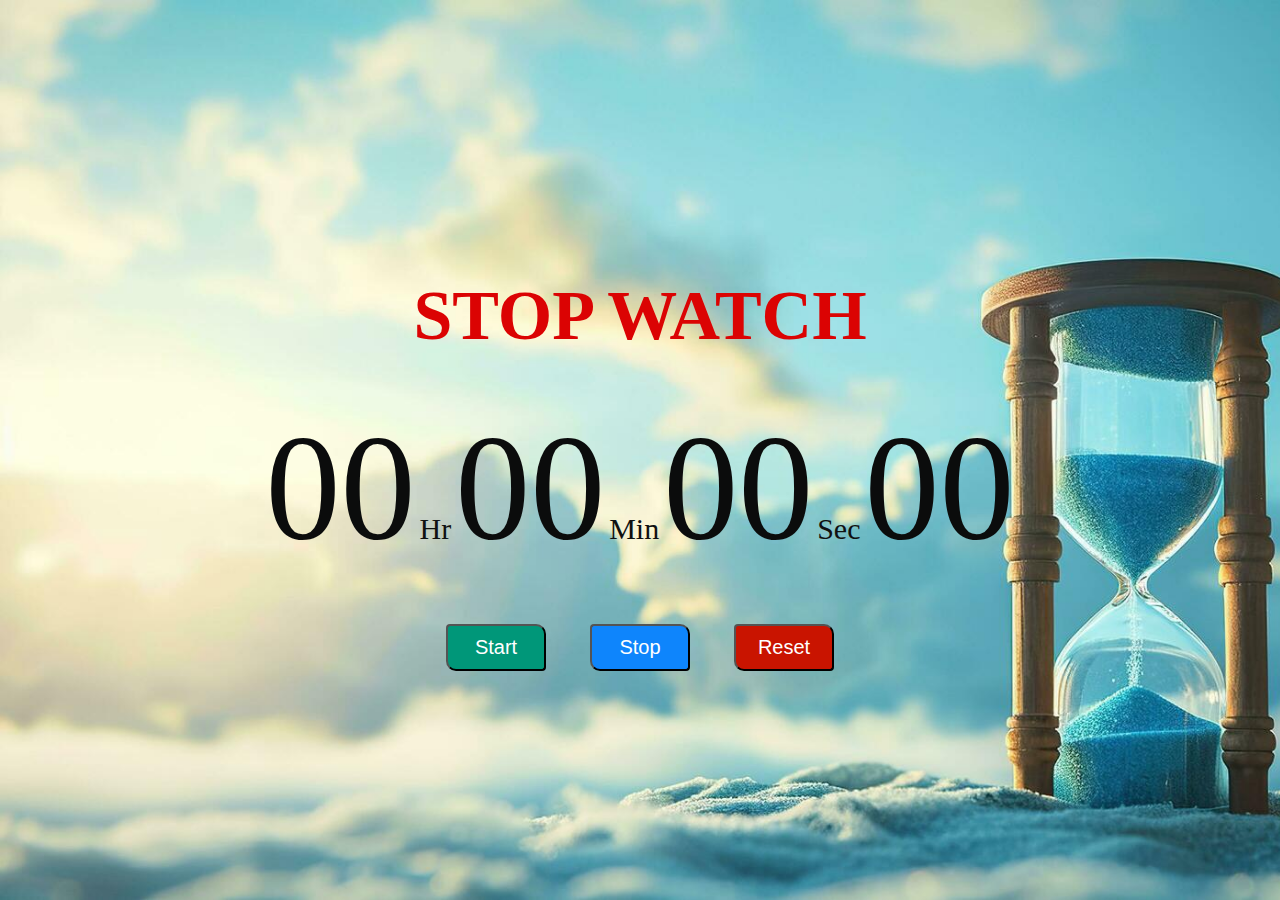
==== index.html @ 05983b4f "msg" ====
<!DOCTYPE html> 
<html lang="en"> 
	
<head> 
	<meta charset="UTF-8"> 
	<meta http-equiv="X-UA-Compatible"
		content="IE=edge"> 
	<meta name="viewport"
		content="width=device-width, initial-scale=1.0"> 
	<title>Design Stopwatch using HTML CSS and JavaScript</title> 
	<link rel="stylesheet" href="style.css"> 
</head> 

<body> 
	<div class="container"> 
		<h1>STOP WATCH</h1> 
		<div id="time"> 
			<span class="digit" id="hr"> 
				00</span> 
			<span class="txt">Hr</span> 
			<span class="digit" id="min"> 
				00</span> 
			<span class="txt">Min</span> 
			<span class="digit" id="sec"> 
				00</span> 
			<span class="txt">Sec</span> 
			<span class="digit" id="count"> 
				00</span> 
		</div> 
		<div id="buttons"> 
			<button class="btn" id="start"> 
				Start</button> 
			<button class="btn" id="stop"> 
				Stop</button> 
			<button class="btn" id="reset"> 
				Reset</button> 
		</div> 
	</div> 

	<script src="script.js"></script> 
</body> 
	
</html>
---- style.css ----
body { 
    background-image:url(assets/images.jpeg) ;
    background-repeat: no-repeat;
    background-size: cover;
	padding: 0; 
	margin: 0; 
	font-family: verdana; 
} 

.container { 
	display: flex; 
	flex-direction: column; 
	justify-content: center; 
	align-items: center; 
	width: 100%; 
	height: 100vh; 
} 

h1 { 
	color: rgb(219, 3, 3); 
	text-align: center;
    font-size: 70PX; 
} 

.digit { 
	font-size: 150px; 
	color: #0b0c0c; 
} 

.txt { 
	font-size: 30px; 
	color: #101111; 
} 

#buttons { 
	margin-top: 50px; 
} 

.btn { 
	width: 100px; 
	padding: 10px 15px; 
	margin: 0px 20px; 
	border-top-right-radius: 10px; 
	border-bottom-left-radius: 10px; 
	border-bottom-right-radius: 4px; 
	border-top-left-radius: 4px; 
	cursor: pointer; 
	font-size: 20px; 
	transition: 0.5s; 
	color: white; 
	font-weight: 500; 
} 

#start { 
	background-color: #009779; 
} 

#stop { 
	background-color: #0e85fc; 
} 

#reset { 
	background-color: #c91400; 
}
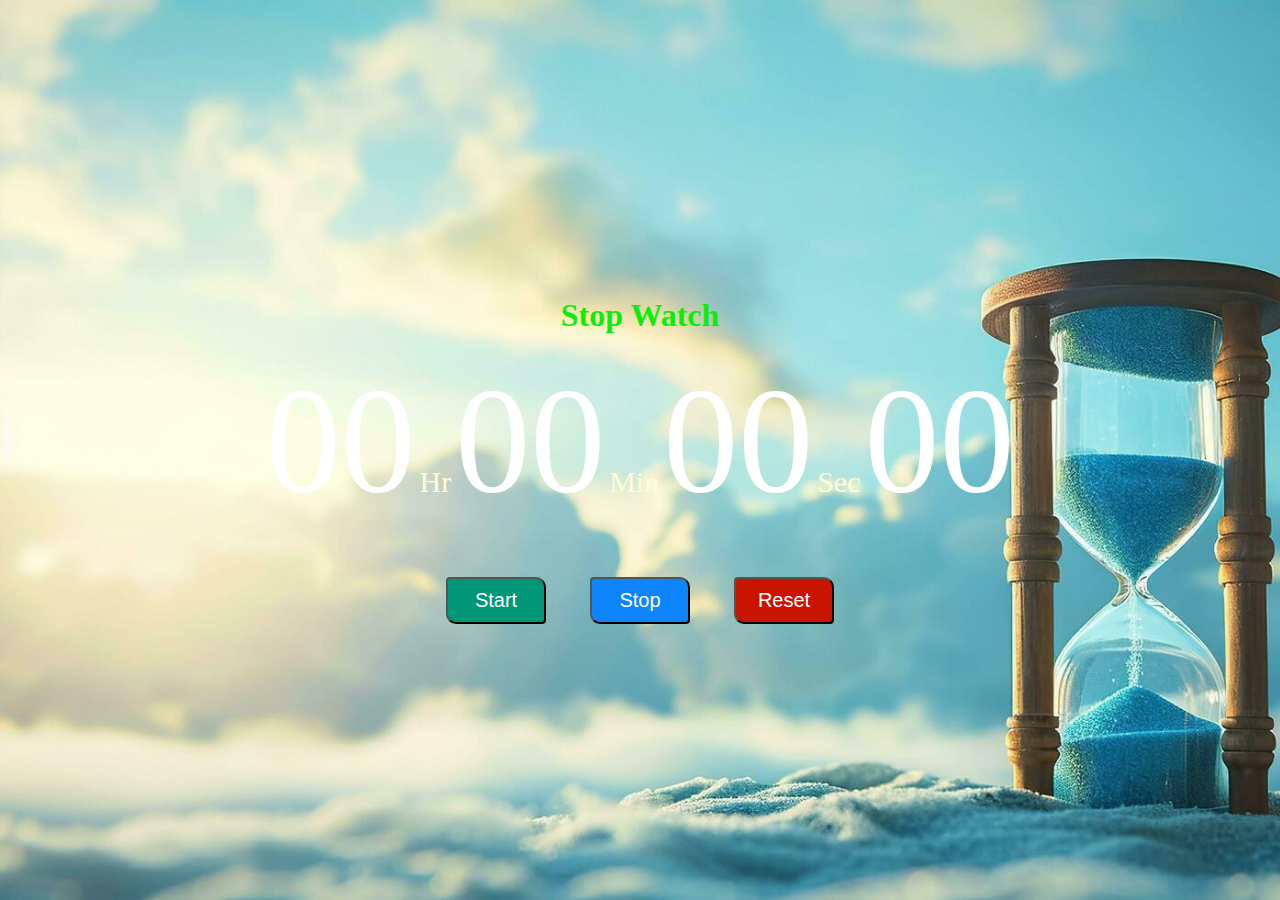
==== commit a3c2dda2: "msg" ====
--- a/index.html
+++ b/index.html
@@ -1,43 +1,43 @@
 <!DOCTYPE html> 
 <html lang="en"> 
-	
+    
 <head> 
-	<meta charset="UTF-8"> 
-	<meta http-equiv="X-UA-Compatible"
-		content="IE=edge"> 
-	<meta name="viewport"
-		content="width=device-width, initial-scale=1.0"> 
-	<title>Design Stopwatch using HTML CSS and JavaScript</title> 
-	<link rel="stylesheet" href="style.css"> 
+    <meta charset="UTF-8"> 
+    <meta http-equiv="X-UA-Compatible" 
+          content="IE=edge"> 
+    <meta name="viewport" 
+          content="width=device-width, initial-scale=1.0"> 
+    <title>Design Stopwatch using HTML CSS and JavaScript</title> 
+    <link rel="stylesheet" href="style.css"> 
 </head> 
-
+  
 <body> 
-	<div class="container"> 
-		<h1>STOP WATCH</h1> 
-		<div id="time"> 
-			<span class="digit" id="hr"> 
-				00</span> 
-			<span class="txt">Hr</span> 
-			<span class="digit" id="min"> 
-				00</span> 
-			<span class="txt">Min</span> 
-			<span class="digit" id="sec"> 
-				00</span> 
-			<span class="txt">Sec</span> 
-			<span class="digit" id="count"> 
-				00</span> 
-		</div> 
-		<div id="buttons"> 
-			<button class="btn" id="start"> 
-				Start</button> 
-			<button class="btn" id="stop"> 
-				Stop</button> 
-			<button class="btn" id="reset"> 
-				Reset</button> 
-		</div> 
-	</div> 
-
-	<script src="script.js"></script> 
+    <div class="container"> 
+        <h1> Stop Watch</h1> 
+        <div id="time"> 
+            <span class="digit" id="hr"> 
+                00</span> 
+            <span class="txt">Hr</span> 
+            <span class="digit" id="min"> 
+                00</span> 
+            <span class="txt">Min</span> 
+            <span class="digit" id="sec"> 
+                00</span> 
+            <span class="txt">Sec</span> 
+            <span class="digit" id="count"> 
+                00</span> 
+        </div> 
+        <div id="buttons"> 
+            <button class="btn" id="start"> 
+                Start</button> 
+            <button class="btn" id="stop"> 
+                Stop</button> 
+            <button class="btn" id="reset"> 
+                Reset</button> 
+        </div> 
+    </div> 
+  
+    <script src="script.js"></script> 
 </body> 
-	
-</html>
+    
+</html>--- a/style.css
+++ b/style.css
@@ -1,7 +1,7 @@
 body { 
-    background-image:url(assets/images.jpeg) ;
-    background-repeat: no-repeat;
-    background-size: cover;
+	background-image: url(assets/images.jpeg);
+	background-repeat: no-repeat;
+	background-size: cover; 
 	padding: 0; 
 	margin: 0; 
 	font-family: verdana; 
@@ -17,19 +17,18 @@
 } 
 
 h1 { 
-	color: rgb(219, 3, 3); 
-	text-align: center;
-    font-size: 70PX; 
+	color: rgb(10, 238, 10); 
+	text-align: center; 
 } 
 
 .digit { 
 	font-size: 150px; 
-	color: #0b0c0c; 
+	color: #fff; 
 } 
 
 .txt { 
 	font-size: 30px; 
-	color: #101111; 
+	color: #fffcd6; 
 } 
 
 #buttons { 
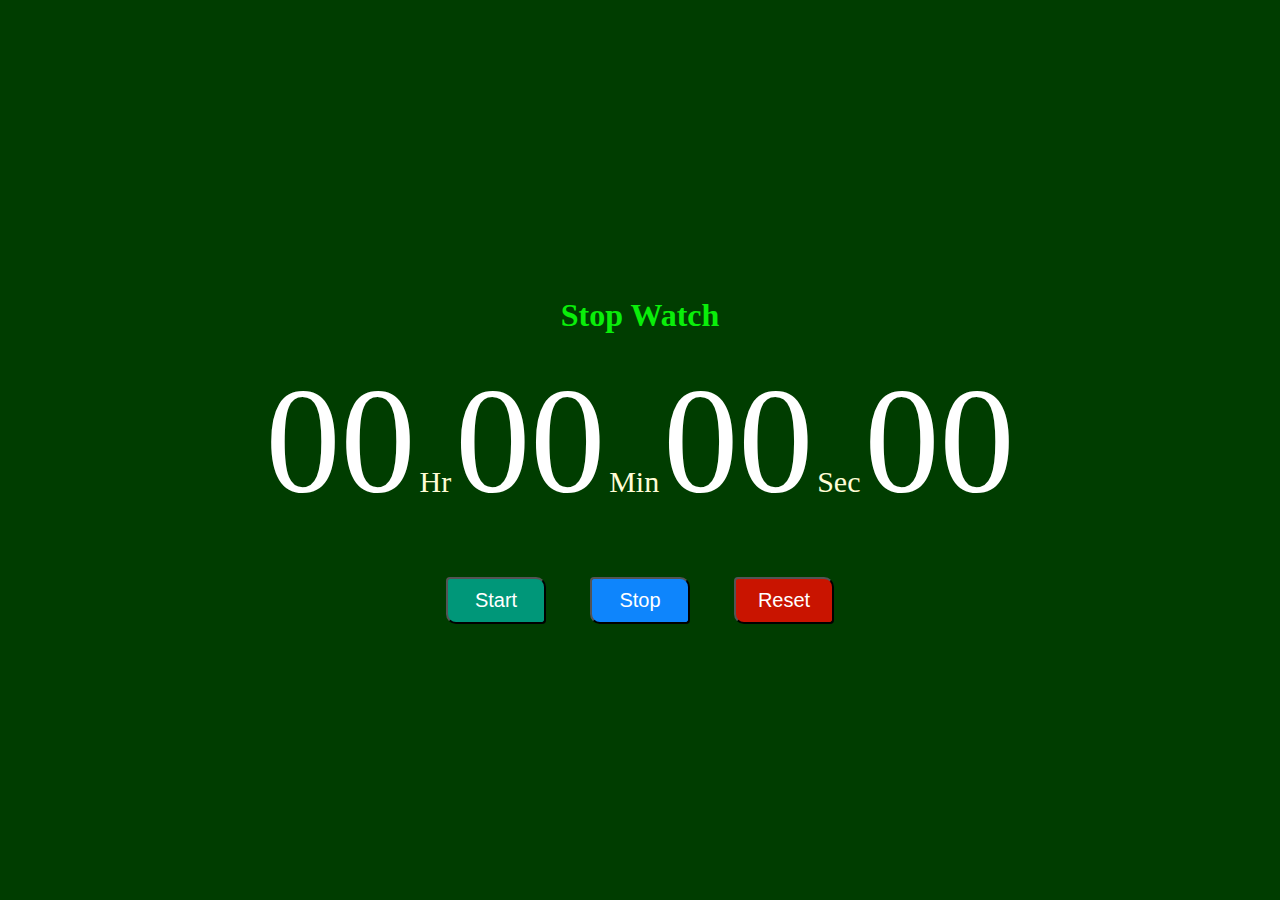
==== commit 9cbc8d42: "ms" ====
--- a/index.html
+++ b/index.html
@@ -1,43 +1,43 @@
 <!DOCTYPE html> 
 <html lang="en"> 
-    
+	
 <head> 
-    <meta charset="UTF-8"> 
-    <meta http-equiv="X-UA-Compatible" 
-          content="IE=edge"> 
-    <meta name="viewport" 
-          content="width=device-width, initial-scale=1.0"> 
-    <title>Design Stopwatch using HTML CSS and JavaScript</title> 
-    <link rel="stylesheet" href="style.css"> 
+	<meta charset="UTF-8"> 
+	<meta http-equiv="X-UA-Compatible"
+		content="IE=edge"> 
+	<meta name="viewport"
+		content="width=device-width, initial-scale=1.0"> 
+	<title>Design Stopwatch using HTML CSS and JavaScript</title> 
+	<link rel="stylesheet" href="style.css"> 
 </head> 
-  
+
 <body> 
-    <div class="container"> 
-        <h1> Stop Watch</h1> 
-        <div id="time"> 
-            <span class="digit" id="hr"> 
-                00</span> 
-            <span class="txt">Hr</span> 
-            <span class="digit" id="min"> 
-                00</span> 
-            <span class="txt">Min</span> 
-            <span class="digit" id="sec"> 
-                00</span> 
-            <span class="txt">Sec</span> 
-            <span class="digit" id="count"> 
-                00</span> 
-        </div> 
-        <div id="buttons"> 
-            <button class="btn" id="start"> 
-                Start</button> 
-            <button class="btn" id="stop"> 
-                Stop</button> 
-            <button class="btn" id="reset"> 
-                Reset</button> 
-        </div> 
-    </div> 
-  
-    <script src="script.js"></script> 
+	<div class="container"> 
+		<h1> Stop Watch</h1> 
+		<div id="time"> 
+			<span class="digit" id="hr"> 
+				00</span> 
+			<span class="txt">Hr</span> 
+			<span class="digit" id="min"> 
+				00</span> 
+			<span class="txt">Min</span> 
+			<span class="digit" id="sec"> 
+				00</span> 
+			<span class="txt">Sec</span> 
+			<span class="digit" id="count"> 
+				00</span> 
+		</div> 
+		<div id="buttons"> 
+			<button class="btn" id="start"> 
+				Start</button> 
+			<button class="btn" id="stop"> 
+				Stop</button> 
+			<button class="btn" id="reset"> 
+				Reset</button> 
+		</div> 
+	</div> 
+
+	<script src="script.js"></script> 
 </body> 
-    
-</html>+	
+</html>
--- a/style.css
+++ b/style.css
@@ -1,7 +1,4 @@
 body { 
-	background-image: url(assets/images.jpeg);
-	background-repeat: no-repeat;
-	background-size: cover; 
 	padding: 0; 
 	margin: 0; 
 	font-family: verdana; 
@@ -14,6 +11,7 @@
 	align-items: center; 
 	width: 100%; 
 	height: 100vh; 
+	background-color: rgb(0, 61, 0); 
 } 
 
 h1 { 
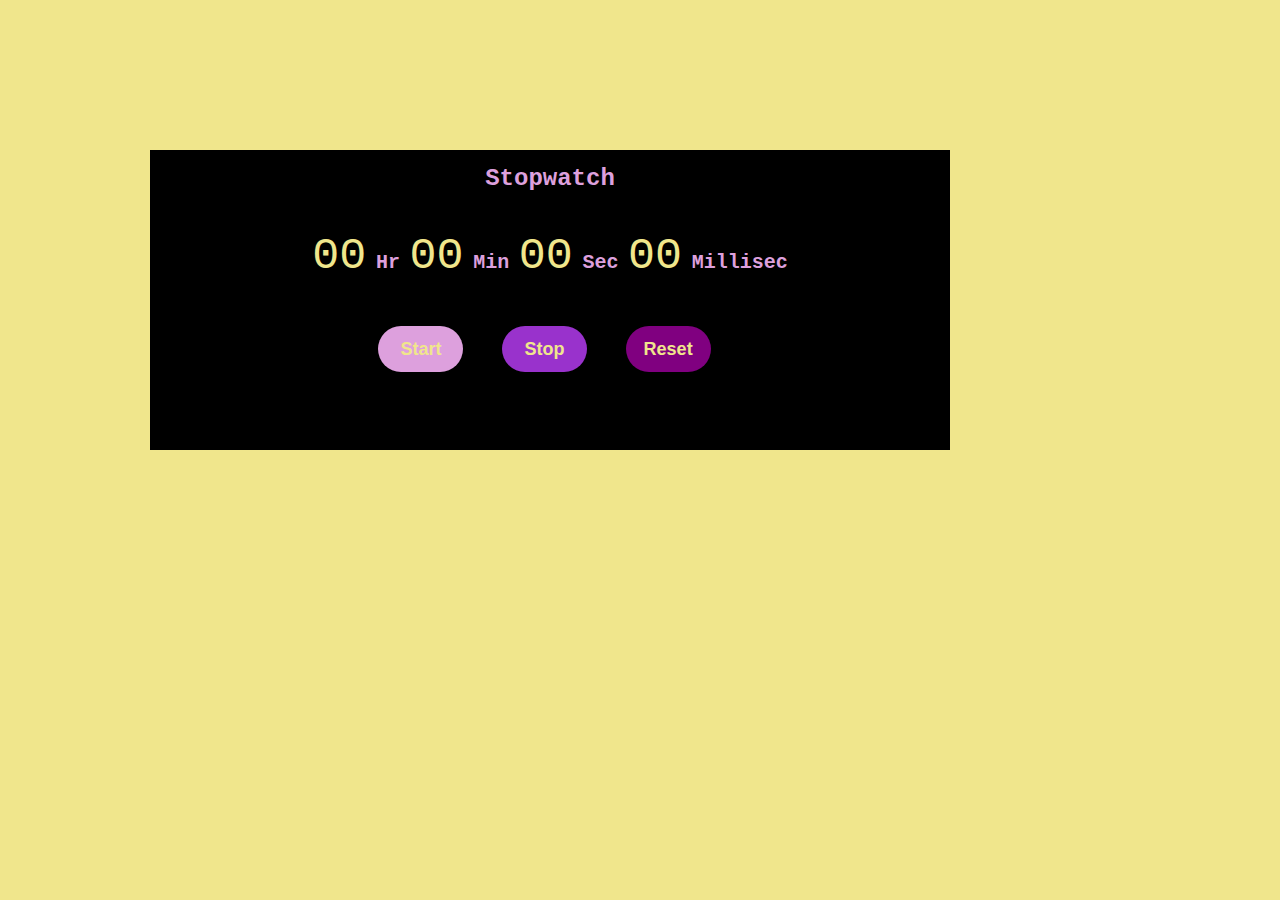
==== commit 5e12ebbf: "msg" ====
--- a/index.html
+++ b/index.html
@@ -1,43 +1,164 @@
-<!DOCTYPE html> 
-<html lang="en"> 
-	
-<head> 
-	<meta charset="UTF-8"> 
-	<meta http-equiv="X-UA-Compatible"
-		content="IE=edge"> 
-	<meta name="viewport"
-		content="width=device-width, initial-scale=1.0"> 
-	<title>Design Stopwatch using HTML CSS and JavaScript</title> 
-	<link rel="stylesheet" href="style.css"> 
-</head> 
-
-<body> 
-	<div class="container"> 
-		<h1> Stop Watch</h1> 
-		<div id="time"> 
-			<span class="digit" id="hr"> 
-				00</span> 
-			<span class="txt">Hr</span> 
-			<span class="digit" id="min"> 
-				00</span> 
-			<span class="txt">Min</span> 
-			<span class="digit" id="sec"> 
-				00</span> 
-			<span class="txt">Sec</span> 
-			<span class="digit" id="count"> 
-				00</span> 
-		</div> 
-		<div id="buttons"> 
-			<button class="btn" id="start"> 
-				Start</button> 
-			<button class="btn" id="stop"> 
-				Stop</button> 
-			<button class="btn" id="reset"> 
-				Reset</button> 
-		</div> 
-	</div> 
-
-	<script src="script.js"></script> 
-</body> 
-	
-</html>
+<!DOCTYPE html>  
+<html lang= "en">  
+<head>  
+    <meta charset="UTF-8">   
+    <meta http-equiv="X-UA-Compatible"   
+          content="IE=edge">   
+    <meta name="viewport"   
+          content="width=device-width, initial-scale=1.0">   
+    <title>HTML Stopwatch</title>  
+    <style>  
+        body {  
+            font-family: 'Courier New', Courier, monospace;  
+            background-color: khaki;  
+            margin: 150px;  
+        }  
+        .stopwatch-container {  
+            background-color: black;  
+            width: 800px;  
+            height: 300px;  
+            text-align: center;  
+        }  
+        p {  
+            padding: 15px;  
+            color: plum;  
+            font-size: 24px;  
+            font-weight: 600;  
+        }  
+        .digits {  
+            font-size: 45px;  
+            color: khaki;  
+        }  
+        .text {  
+            font-size: 20px;  
+            color: plum;  
+            font-weight: bold;  
+        }  
+        #buttons {  
+            margin-top: 35px;  
+        }  
+        .button-1, .button-2, .button-3 {  
+            margin: 9px 20px 19px 9px;  
+            padding: 7px 4px 7px 4px;  
+            height: 46px;  
+            width: 85px;  
+            border: 0;  
+            border-radius: 45px;  
+            font-size: 18px;  
+            color: khaki;  
+            cursor: pointer;  
+            transition: 0.5s;  
+            font-weight: 600;  
+            font-family:Verdana, Tahoma, sans-serif;  
+        }  
+        .button-1:hover, .button-2:hover, .button-3:hover{  
+            color: brown;  
+        }  
+        #start {  
+            background-color: plum;  
+        }  
+        #stop {  
+            background-color: darkorchid;  
+        }  
+        #reset {  
+            background-color: purple;  
+        }  
+        #start:hover, #stop:hover, #reset:hover  {  
+            background-color: white;  
+        }  
+    </style>  
+</head>  
+<body>  
+    <div class= "stopwatch-container">  
+        <p> Stopwatch </p>  
+        <div id= "time">  
+            <span class= "digits" id= "hour">00</span>  
+            <span class= "text">Hr</span>  
+            <span class= "digits" id= "minute">  
+              00</span>  
+            <span class= "text">Min</span>  
+            <span class= "digits" id= "second">00</span>  
+            <span class= "text">Sec</span>  
+            <span class= "digits" id= "count">00</span>  
+            <span class= "text">Millisec</span>  
+        </div>  
+        <div id= "buttons">  
+            <button class= "button-1" id= "start">  
+              Start </button>  
+            <button class= "button-2" id= "stop">  
+              Stop </button>  
+            <button class= "button-3" id= "reset">  
+              Reset </button>  
+        </div>  
+    </div>  
+    <script>  
+        let startButton = document.getElementById('start');  
+        let stopButton = document.getElementById('stop');  
+        let resetButton = document.getElementById('reset');  
+            
+        let hour = 0;  
+        let minute = 0;  
+        let second = 0;  
+        let count = 0;  
+            
+        startButton.addEventListener('click', function () {  
+            timer = true;  
+            stopWatch();  
+        });  
+        stopButton.addEventListener('click', function () {  
+            timer = false;  
+        });   
+        resetButton.addEventListener('click', function () {  
+            timer = false;  
+            hour = 0;  
+            minute = 0;  
+            second = 0;  
+            count = 0;  
+            document.getElementById('hour').innerHTML = "00";  
+            document.getElementById('minute').innerHTML = "00";  
+            document.getElementById('second').innerHTML = "00";  
+            document.getElementById('count').innerHTML = "00";  
+        });  
+        function stopWatch() {  
+            if (timer) {  
+                count++;  
+                if (count == 100) {  
+                    second++;  
+                    count = 0;  
+                }  
+                if (second == 60) {  
+                    minute++;  
+                    second = 0;  
+                }  
+                if (minute == 60) {  
+                    hour++;  
+                    minute = 0;  
+                    second = 0;  
+                }  
+                let hourhourString = hour;  
+                let minuteminuteString = minute;  
+                let secondsecondString = second;  
+                let countcountString = count;  
+                if (hour < 10) {  
+                    hourString = "0" + hourString;  
+                }  
+                if (minute < 10) {  
+                    minuteString = "0" + minuteString;  
+                }  
+                if (second < 10) {  
+                    secondString = "0" + secondString;  
+                }  
+            
+                if (count < 10) {  
+                    countString = "0" + countString;  
+                }  
+                document.getElementById('hour').innerHTML = hourString;  
+                document.getElementById('minute').innerHTML = minuteString;  
+                document.getElementById('second').innerHTML = secondString;  
+                document.getElementById('count').innerHTML = countString;  
+                setTimeout(stopWatch, 10);  
+            }  
+        }  
+    </script>  
+</body>  
+</html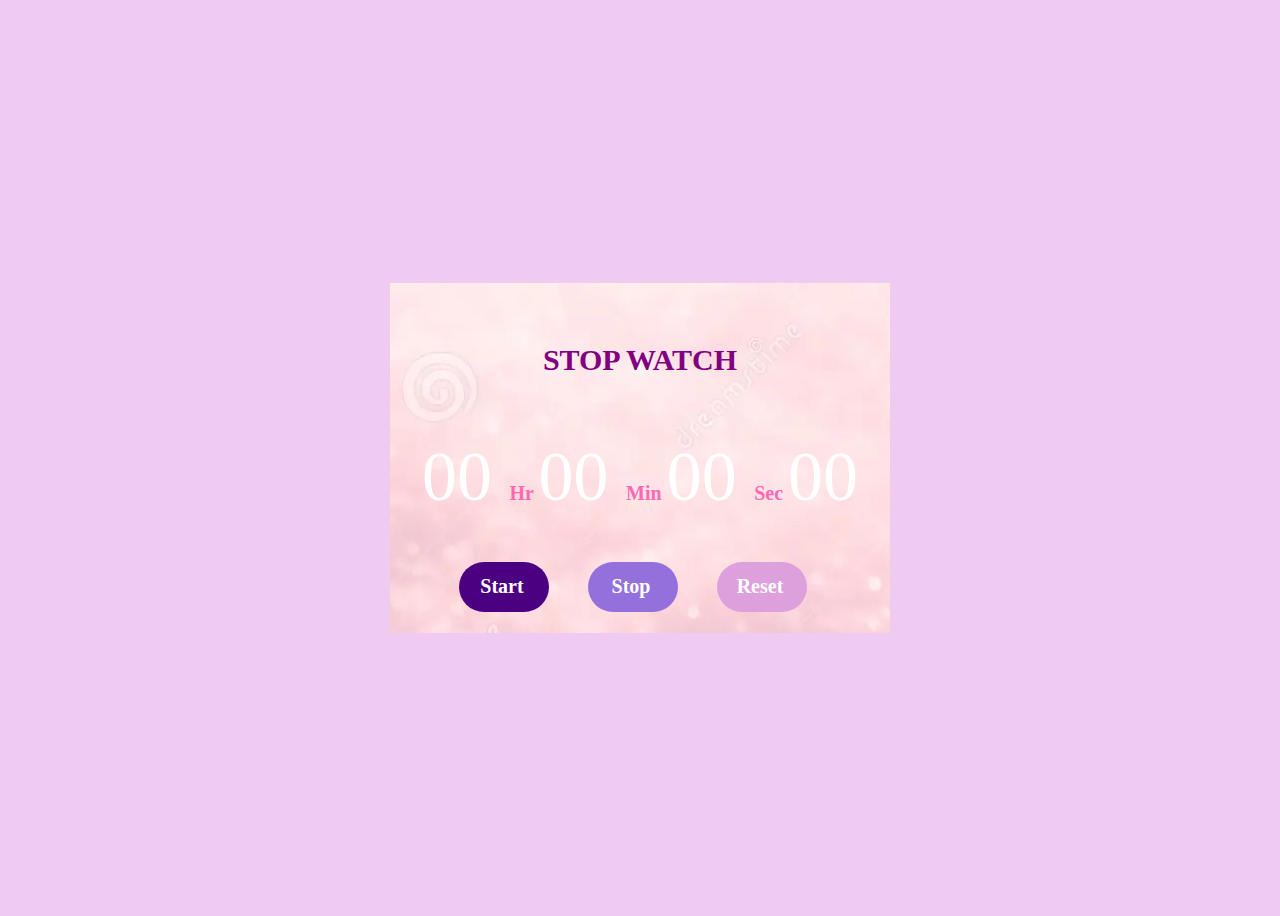
==== commit 2b4a9ba0: "msg" ====
--- a/index.html
+++ b/index.html
@@ -1,164 +1,46 @@
-<!DOCTYPE html>  
-<html lang= "en">  
-<head>  
-    <meta charset="UTF-8">   
-    <meta http-equiv="X-UA-Compatible"   
-          content="IE=edge">   
-    <meta name="viewport"   
-          content="width=device-width, initial-scale=1.0">   
-    <title>HTML Stopwatch</title>  
-    <style>  
-        body {  
-            font-family: 'Courier New', Courier, monospace;  
-            background-color: khaki;  
-            margin: 150px;  
-        }  
-        .stopwatch-container {  
-            background-color: black;  
-            width: 800px;  
-            height: 300px;  
-            text-align: center;  
-        }  
-        p {  
-            padding: 15px;  
-            color: plum;  
-            font-size: 24px;  
-            font-weight: 600;  
-        }  
-        .digits {  
-            font-size: 45px;  
-            color: khaki;  
-        }  
-        .text {  
-            font-size: 20px;  
-            color: plum;  
-            font-weight: bold;  
-        }  
-        #buttons {  
-            margin-top: 35px;  
-        }  
-        .button-1, .button-2, .button-3 {  
-            margin: 9px 20px 19px 9px;  
-            padding: 7px 4px 7px 4px;  
-            height: 46px;  
-            width: 85px;  
-            border: 0;  
-            border-radius: 45px;  
-            font-size: 18px;  
-            color: khaki;  
-            cursor: pointer;  
-            transition: 0.5s;  
-            font-weight: 600;  
-            font-family:Verdana, Tahoma, sans-serif;  
-        }  
-        .button-1:hover, .button-2:hover, .button-3:hover{  
-            color: brown;  
-        }  
-        #start {  
-            background-color: plum;  
-        }  
-        #stop {  
-            background-color: darkorchid;  
-        }  
-        #reset {  
-            background-color: purple;  
-        }  
-        #start:hover, #stop:hover, #reset:hover  {  
-            background-color: white;  
-        }  
-    </style>  
-</head>  
-<body>  
-    <div class= "stopwatch-container">  
-        <p> Stopwatch </p>  
-        <div id= "time">  
-            <span class= "digits" id= "hour">00</span>  
-            <span class= "text">Hr</span>  
-            <span class= "digits" id= "minute">  
-              00</span>  
-            <span class= "text">Min</span>  
-            <span class= "digits" id= "second">00</span>  
-            <span class= "text">Sec</span>  
-            <span class= "digits" id= "count">00</span>  
-            <span class= "text">Millisec</span>  
-        </div>  
-        <div id= "buttons">  
-            <button class= "button-1" id= "start">  
-              Start </button>  
-            <button class= "button-2" id= "stop">  
-              Stop </button>  
-            <button class= "button-3" id= "reset">  
-              Reset </button>  
-        </div>  
-    </div>  
-    <script>  
-        let startButton = document.getElementById('start');  
-        let stopButton = document.getElementById('stop');  
-        let resetButton = document.getElementById('reset');  
-            
-        let hour = 0;  
-        let minute = 0;  
-        let second = 0;  
-        let count = 0;  
-            
-        startButton.addEventListener('click', function () {  
-            timer = true;  
-            stopWatch();  
-        });  
-        stopButton.addEventListener('click', function () {  
-            timer = false;  
-        });   
-        resetButton.addEventListener('click', function () {  
-            timer = false;  
-            hour = 0;  
-            minute = 0;  
-            second = 0;  
-            count = 0;  
-            document.getElementById('hour').innerHTML = "00";  
-            document.getElementById('minute').innerHTML = "00";  
-            document.getElementById('second').innerHTML = "00";  
-            document.getElementById('count').innerHTML = "00";  
-        });  
-        function stopWatch() {  
-            if (timer) {  
-                count++;  
-                if (count == 100) {  
-                    second++;  
-                    count = 0;  
-                }  
-                if (second == 60) {  
-                    minute++;  
-                    second = 0;  
-                }  
-                if (minute == 60) {  
-                    hour++;  
-                    minute = 0;  
-                    second = 0;  
-                }  
-                let hourhourString = hour;  
-                let minuteminuteString = minute;  
-                let secondsecondString = second;  
-                let countcountString = count;  
-                if (hour < 10) {  
-                    hourString = "0" + hourString;  
-                }  
-                if (minute < 10) {  
-                    minuteString = "0" + minuteString;  
-                }  
-                if (second < 10) {  
-                    secondString = "0" + secondString;  
-                }  
-            
-                if (count < 10) {  
-                    countString = "0" + countString;  
-                }  
-                document.getElementById('hour').innerHTML = hourString;  
-                document.getElementById('minute').innerHTML = minuteString;  
-                document.getElementById('second').innerHTML = secondString;  
-                document.getElementById('count').innerHTML = countString;  
-                setTimeout(stopWatch, 10);  
-            }  
-        }  
-    </script>  
-</body>  
-</html+<!DOCTYPE html>
+<html lang="en">
+<head>
+    <meta charset="UTF-8">
+    <meta name="viewport" content="width=device-width, initial-scale=1.0">
+    <title>Document</title>
+    <link rel="stylesheet" href="style.css">
+</head>
+<body>
+    <div class="align">
+        <div class="container">
+            <h4>STOP WATCH</h4>
+            <div id="time">
+                <span class="digits" id="hour">
+                    00
+                </span>
+                <span class="text"> Hr </span>
+                <span class="digits" id="minute">
+                    00
+                </span>
+                <span class="text"> Min </span>
+                <span class="digits" id="second">
+                    00
+                </span>
+                <span class="text"> Sec </span>
+                <span class="digits" id="count">
+                    00
+                </span>
+            </div>
+            <div id="buttons">
+                <button class="btn1" id="start">
+                    Start
+                </button>
+                <button class="btn2" id="stop">
+                    Stop
+                </button>
+                <button class="btn3" id="reset">
+                    Reset
+                </button>
+            </div>
+        </div>
+    </div>
+
+    <script src="sript.js"></script>
+</body>
+</html>--- a/style.css
+++ b/style.css
@@ -0,0 +1,65 @@
+body {
+    font-family: Times New Roman;
+	background-color: rgb(240, 203, 241);
+}
+.align {
+    display: flex;
+    justify-content: center;
+    align-items: center;
+    height: 100vh;
+}
+.container {
+	background-image: url(assets/a.png);
+    /* background-color: thistle; */
+    height: 350px;
+    width: 500px;
+    text-align: center;
+}
+h4 {
+	color: purple;
+	padding: 20PX;
+    font-size: 30px;
+    font-weight: bold;
+}
+.digits {
+    font-size: 70px;
+    color: white;
+}
+.text {
+    font-size: 20px;
+    color: hotpink;
+    font-weight: bold;
+}
+#buttons {
+    margin-top: 35px;
+}
+.btn1,.btn2,.btn3 {
+    width: 90px;
+    height: 50px;
+    padding: 8px 5px 8px 2px;
+    margin: 10px 25px 20px 10px;
+    border-radius: 50px;
+    cursor: pointer;
+    font-size: 20px;
+    transition: 0.7s;
+    color: white;
+    font-weight: 550;
+    border: 0;
+    font-family: Times new Roman;
+}
+.btn1:hover,.btn2:hover,.btn3:hover {
+    color: indigo;
+}
+#start {
+    background-color: indigo;
+}
+#stop {
+    background-color: mediumpurple;
+}
+#reset {
+    background-color: plum;
+}
+#start:hover,#stop:hover,
+#reset:hover {
+    background-color: white;
+}